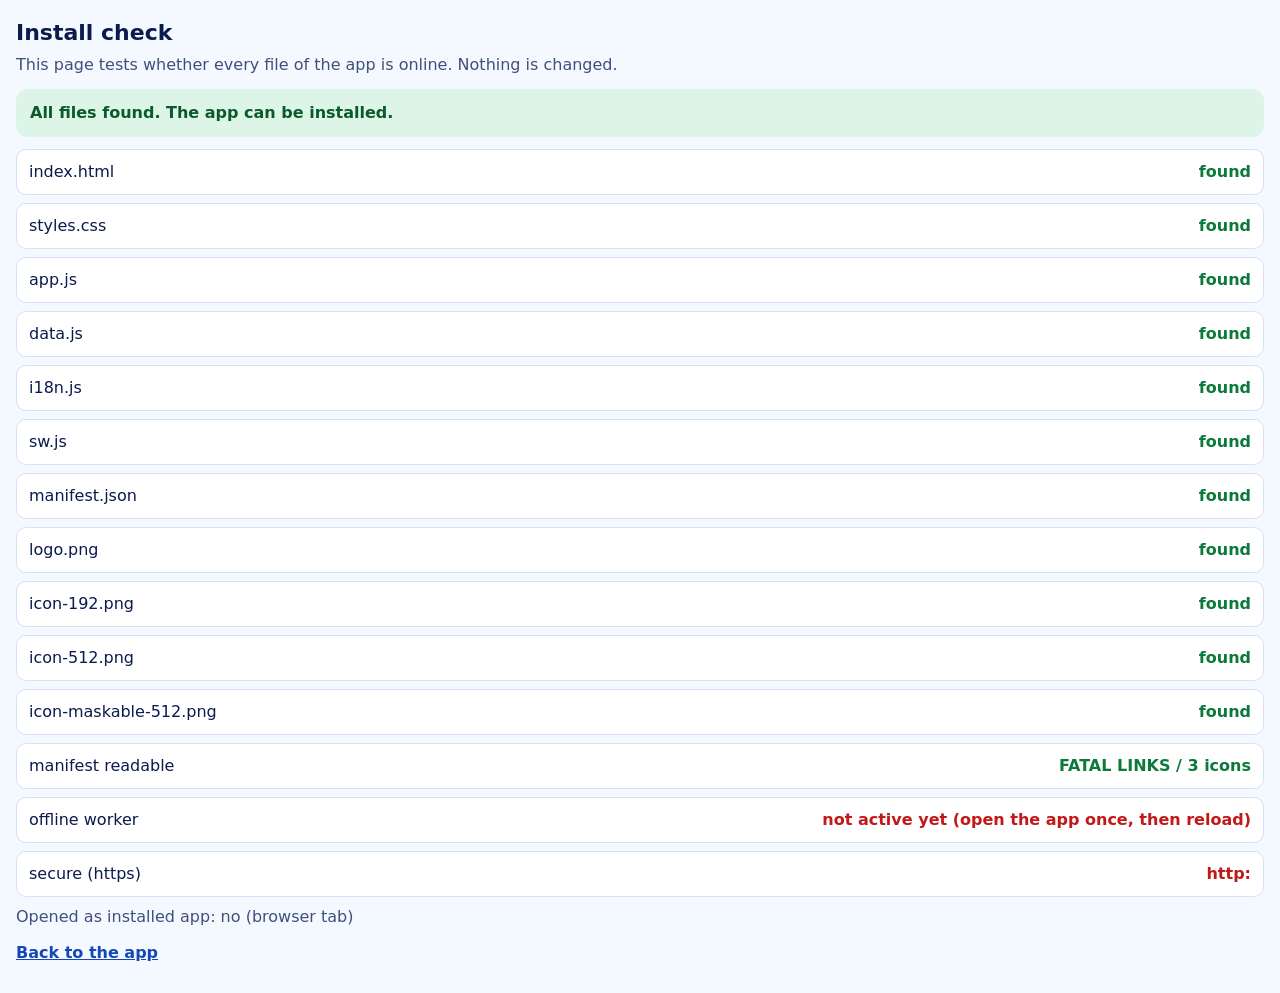
==== check.html @ dbf42fe0 "Add files via upload" ====
<!DOCTYPE html>
<html lang="en"><head><meta charset="utf-8">
<meta name="viewport" content="width=device-width, initial-scale=1">
<title>FATAL LINKS install check</title>
<style>
body{font:16px/1.5 system-ui,sans-serif;margin:0;padding:16px;background:#F4F8FF;color:#0B1B4D}
h1{font-size:22px;margin:0 0 4px} p{margin:4px 0 12px;color:#41507A}
.sum{padding:12px 14px;border-radius:12px;font-weight:700;margin:12px 0}
.ok{background:#DDF5E6;color:#0B5A2C}.bad{background:#FDE2E2;color:#8A1212}
ul{list-style:none;padding:0;margin:0}li{display:flex;justify-content:space-between;gap:8px;padding:10px 12px;background:#fff;border:1px solid #D7E1F7;border-radius:10px;margin-bottom:8px}
b.g{color:#0B7A3A}b.r{color:#C21818}a{color:#1448B8;font-weight:600}
</style></head><body>
<h1>Install check</h1>
<p>This page tests whether every file of the app is online. Nothing is changed.</p>
<div id="sum" class="sum">Checking...</div>
<ul id="out"></ul>
<p id="env"></p>
<p><a href="./">Back to the app</a></p>
<script>
const FILES=['index.html','styles.css','app.js','data.js','i18n.js','sw.js','manifest.json','logo.png','icon-192.png','icon-512.png','icon-maskable-512.png'];
const out=document.getElementById('out'),sum=document.getElementById('sum'),env=document.getElementById('env');
const row=(n,ok,txt)=>{const li=document.createElement('li');li.innerHTML='<span>'+n+'</span><b class="'+(ok?'g':'r')+'">'+txt+'</b>';out.appendChild(li);};
(async()=>{
  let missing=[];
  for(const f of FILES){
    try{const r=await fetch(f+'?t='+Date.now(),{cache:'no-store'});
      if(r.ok){row(f,true,'found');}else{row(f,false,'MISSING ('+r.status+')');missing.push(f);}
    }catch(e){row(f,false,'ERROR');missing.push(f);}
  }
  try{const m=await (await fetch('manifest.json?t='+Date.now(),{cache:'no-store'})).json();
    row('manifest readable',true,m.name+' / '+(m.icons||[]).length+' icons');
  }catch(e){row('manifest readable',false,'cannot read');missing.push('manifest.json (unreadable)');}
  const reg='serviceWorker' in navigator ? await navigator.serviceWorker.getRegistration('./') : null;
  row('offline worker',!!reg,reg?'active':'not active yet (open the app once, then reload)');
  row('secure (https)',location.protocol==='https:',location.protocol);
  const standalone=matchMedia('(display-mode: standalone)').matches;
  env.textContent='Opened as installed app: '+(standalone?'yes':'no (browser tab)');
  if(missing.length){sum.className='sum bad';sum.textContent='Problem: '+missing.join(', ')+'. Upload or rename these files in your repo.';}
  else{sum.className='sum ok';sum.textContent='All files found. The app can be installed.';}
})();
</script></body></html>
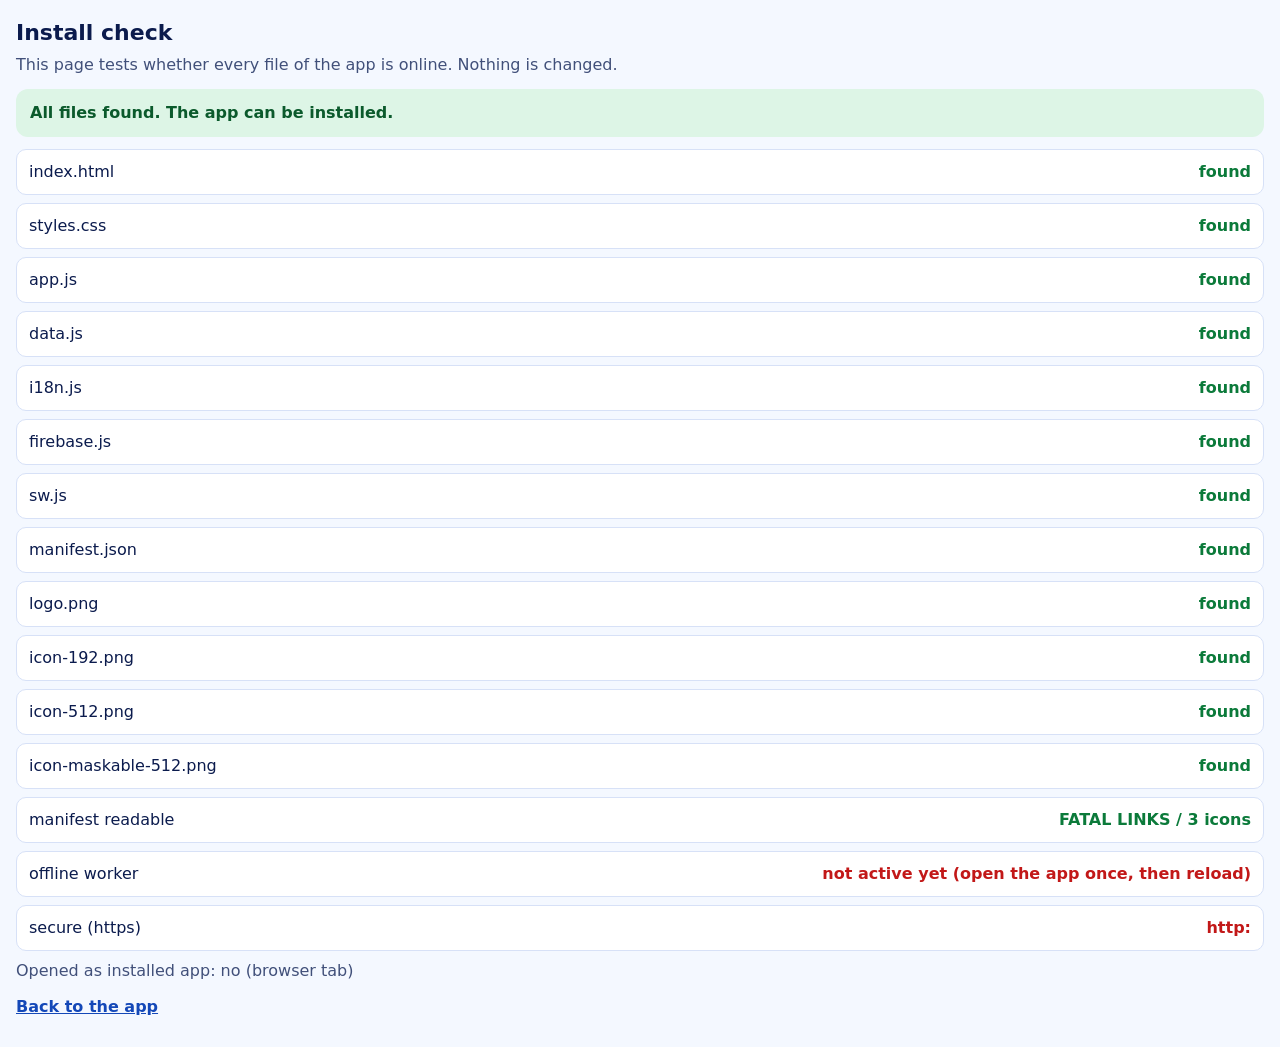
==== commit 0844a63a: "Add files via upload" ====
--- a/check.html
+++ b/check.html
@@ -17,7 +17,7 @@
 <p id="env"></p>
 <p><a href="./">Back to the app</a></p>
 <script>
-const FILES=['index.html','styles.css','app.js','data.js','i18n.js','sw.js','manifest.json','logo.png','icon-192.png','icon-512.png','icon-maskable-512.png'];
+const FILES=['index.html','styles.css','app.js','data.js','i18n.js','firebase.js','sw.js','manifest.json','logo.png','icon-192.png','icon-512.png','icon-maskable-512.png'];
 const out=document.getElementById('out'),sum=document.getElementById('sum'),env=document.getElementById('env');
 const row=(n,ok,txt)=>{const li=document.createElement('li');li.innerHTML='<span>'+n+'</span><b class="'+(ok?'g':'r')+'">'+txt+'</b>';out.appendChild(li);};
 (async()=>{
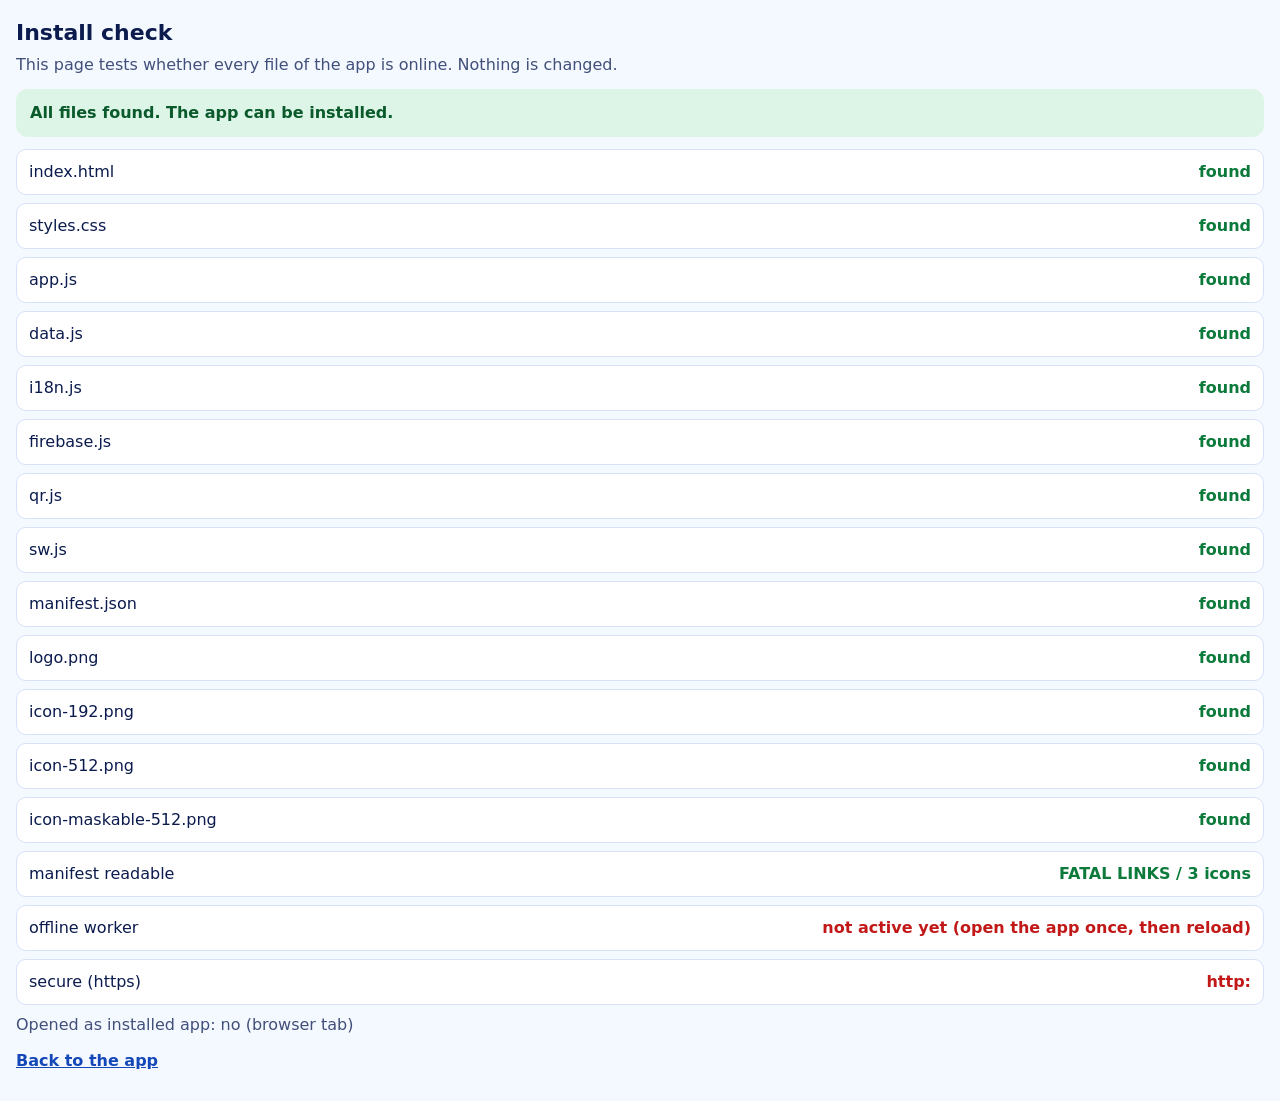
==== commit 58efa7c6: "Add files via upload" ====
--- a/check.html
+++ b/check.html
@@ -17,7 +17,7 @@
 <p id="env"></p>
 <p><a href="./">Back to the app</a></p>
 <script>
-const FILES=['index.html','styles.css','app.js','data.js','i18n.js','firebase.js','sw.js','manifest.json','logo.png','icon-192.png','icon-512.png','icon-maskable-512.png'];
+const FILES=['index.html','styles.css','app.js','data.js','i18n.js','firebase.js','qr.js','sw.js','manifest.json','logo.png','icon-192.png','icon-512.png','icon-maskable-512.png'];
 const out=document.getElementById('out'),sum=document.getElementById('sum'),env=document.getElementById('env');
 const row=(n,ok,txt)=>{const li=document.createElement('li');li.innerHTML='<span>'+n+'</span><b class="'+(ok?'g':'r')+'">'+txt+'</b>';out.appendChild(li);};
 (async()=>{
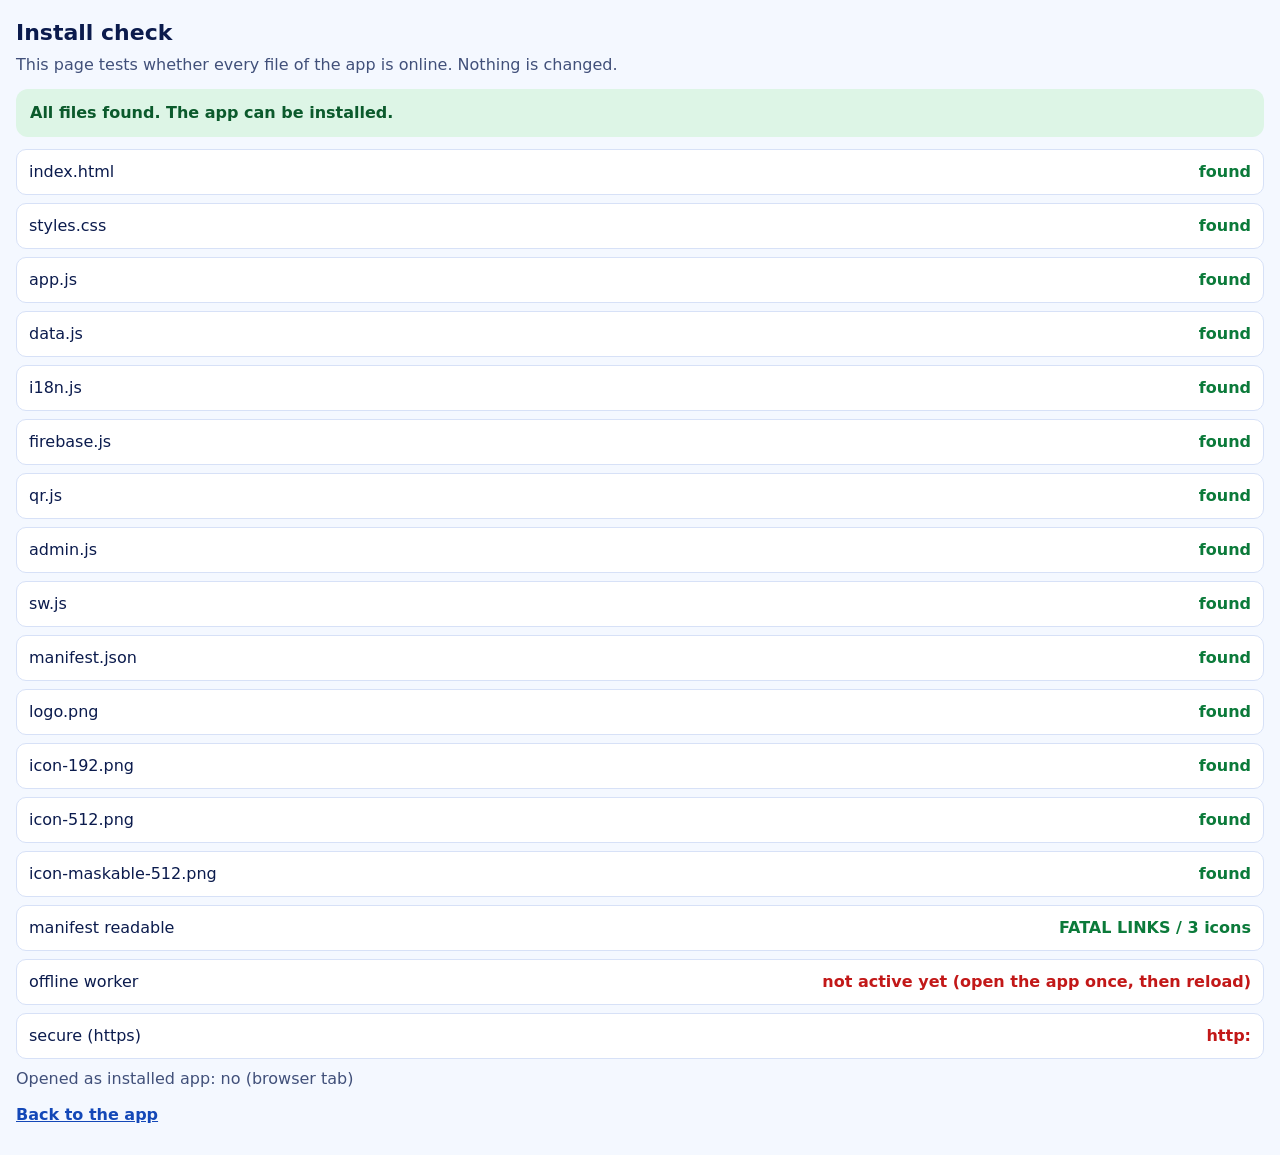
==== commit 7ebdacc4: "Add files via upload" ====
--- a/check.html
+++ b/check.html
@@ -17,7 +17,7 @@
 <p id="env"></p>
 <p><a href="./">Back to the app</a></p>
 <script>
-const FILES=['index.html','styles.css','app.js','data.js','i18n.js','firebase.js','qr.js','sw.js','manifest.json','logo.png','icon-192.png','icon-512.png','icon-maskable-512.png'];
+const FILES=['index.html','styles.css','app.js','data.js','i18n.js','firebase.js','qr.js','admin.js','sw.js','manifest.json','logo.png','icon-192.png','icon-512.png','icon-maskable-512.png'];
 const out=document.getElementById('out'),sum=document.getElementById('sum'),env=document.getElementById('env');
 const row=(n,ok,txt)=>{const li=document.createElement('li');li.innerHTML='<span>'+n+'</span><b class="'+(ok?'g':'r')+'">'+txt+'</b>';out.appendChild(li);};
 (async()=>{
